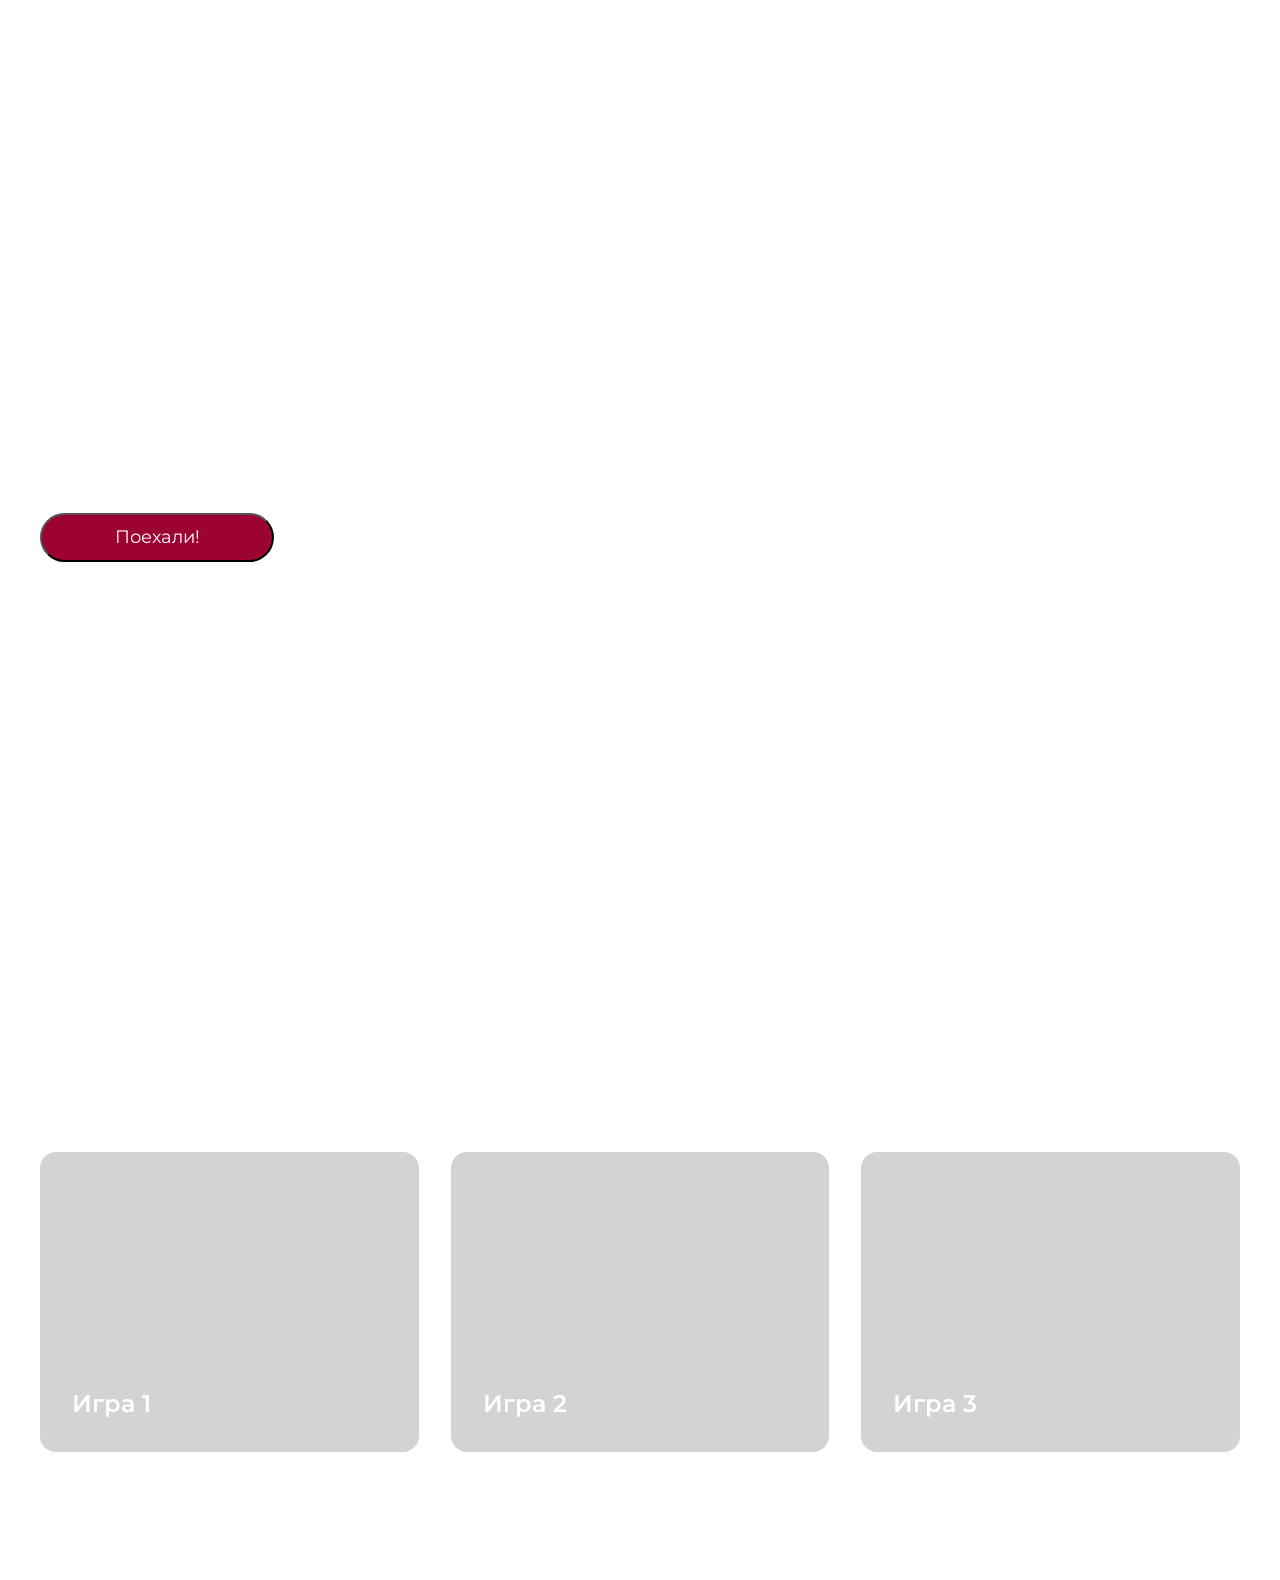
==== index.html @ fee6e5cf "Merge ca78fb0281fe56ed5fbb01894bd6ec158143055f into afb28a0c8ceef6a96334b0a6611ba756c7b6234a" ====
<!DOCTYPE html>
<html lang="en">

<head>    
    <meta charset="UTF-8">
    <meta name="viewport" content="width=device-width, initial-scale=1.0">
    <title>homework1</title>
    <link rel="preconnect" href="https://fonts.googleapis.com">
    <link rel="preconnect" href="https://fonts.gstatic.com" crossorigin>
    <link href="https://fonts.googleapis.com/css2?family=Montserrat:wght@400;500;600&display=swap" rel="stylesheet">
    <link rel="stylesheet" href="style.css">
</head>

<body>
    <div class="top center">
        <h1 class="top__title">Добро пожаловать <br> на мой сайт !</h1>
        <p class="top__text">Вам предстоит пройти несколько увлекательных игр. Если готов нажимай <strong>поехали</strong> и <strong>приступай</strong></p>
        <button class="top__btn">Поехали!</button>
    </div>
    </div>
    <div class="play center">
        <a class="play__box game1" href="#">
            <div class="game">Игра 1</div>
        </a>
        <a class="play__box game2" href="#">
            <div class="game">Игра 2</div>
        </a>
        <a class="play__box game3" href="#">
            <div class="game">Игра 3</div>
        </a>
    </div>
  

</body>

</html>
---- style.css ----
* {
    margin: 0;
    padding: 0;
    box-sizing: border-box;
}

body, button {
    font-family: "Montserrat", sans-serif;
}

.center {
    padding-left: calc(50% - 600px);
    padding-right: calc(50% - 600px);
}

.top {
    height: 1024px;
    background-image: url(img/main-title.jpeg);
    background-repeat: no-repeat;
    background-position: center;
    background-size: cover;
  }
  .top__title {
    color: #FFF;
    font-size: 64px;
    font-weight: 700;
    padding-top: 217px;
    padding-bottom: 32px;
    width: 789px;
  }
  .top__text {
    color: #FFF;
    font-size: 18px;
    font-weight: 300;
    line-height: 32px;
    padding-bottom: 44px;
    width: 481px;
  }
  .top__btn {
    width: 234.063px;
    height: 48.603px;
    border-radius: 30px;
    background: #9C0332;
    outline: none;
    color: #FFF;
    font-size: 18px;
    font-weight: 400;
  }
  .top__btn:hover {
    background: #EB443F;
    cursor: url(img/Vector.svg), pointer;
  }

.description {
    color: #FFF;
    font-size: 18px;
    font-weight: 300;
    line-height: 32px;
    padding-bottom: 44px;
    width: 481px;

}

.search {
    width: 234.063px;
    height: 48.603px;
    border-radius: 30px;
    background: #9C0332;
    outline: none;
    color: #FFF;
    font-size: 18px;
    font-weight: 400;
}

.search:hover {
    background: #EB443F;
    cursor: url(img/Vector.svg), pointer;
}

.games {
    background-image: url(img/fongames.jpeg);
    height: 556px;
    display: flex;
    gap: 32px;
    padding-top: 128px;
    padding-bottom: 128px;
}



.for:hover {
    outline: 3px solid #44D2FF;
    cursor: url(img/Vector.svg), pointer;
}

.play {
    background-image: url(img/fongames.jpeg);
    height: 556px;
    display: flex;
    gap: 32px;
    padding-top: 128px;
    padding-bottom: 128px;
}

.play__box {
    width: 379px;
    height: 300px;
    border-radius: 16px;
    background: linear-gradient(180deg, rgba(39, 1, 15, 0) 0%, #001944 100%), url(<path-to-image>), lightgray 50%/cover no-repeat;
    position: relative;
}

.play__box:hover {
    outline: 3px solid #44D2FF;
    cursor: url(img/Vector.svg), pointer;
}

.game {
    position: absolute;
    top: 236px;
    left: 32px;
    color: #FFF;
    font-size: 24px;
    font-weight: 600;
    line-height: 32px;
}


.game1 {
    background-image: url(img/game1.jpeg);

}

.game2 {
    background-image: url(img/game2.jpeg);

}

.game3 {
    background-image: url(img/game3.jpeg);


}
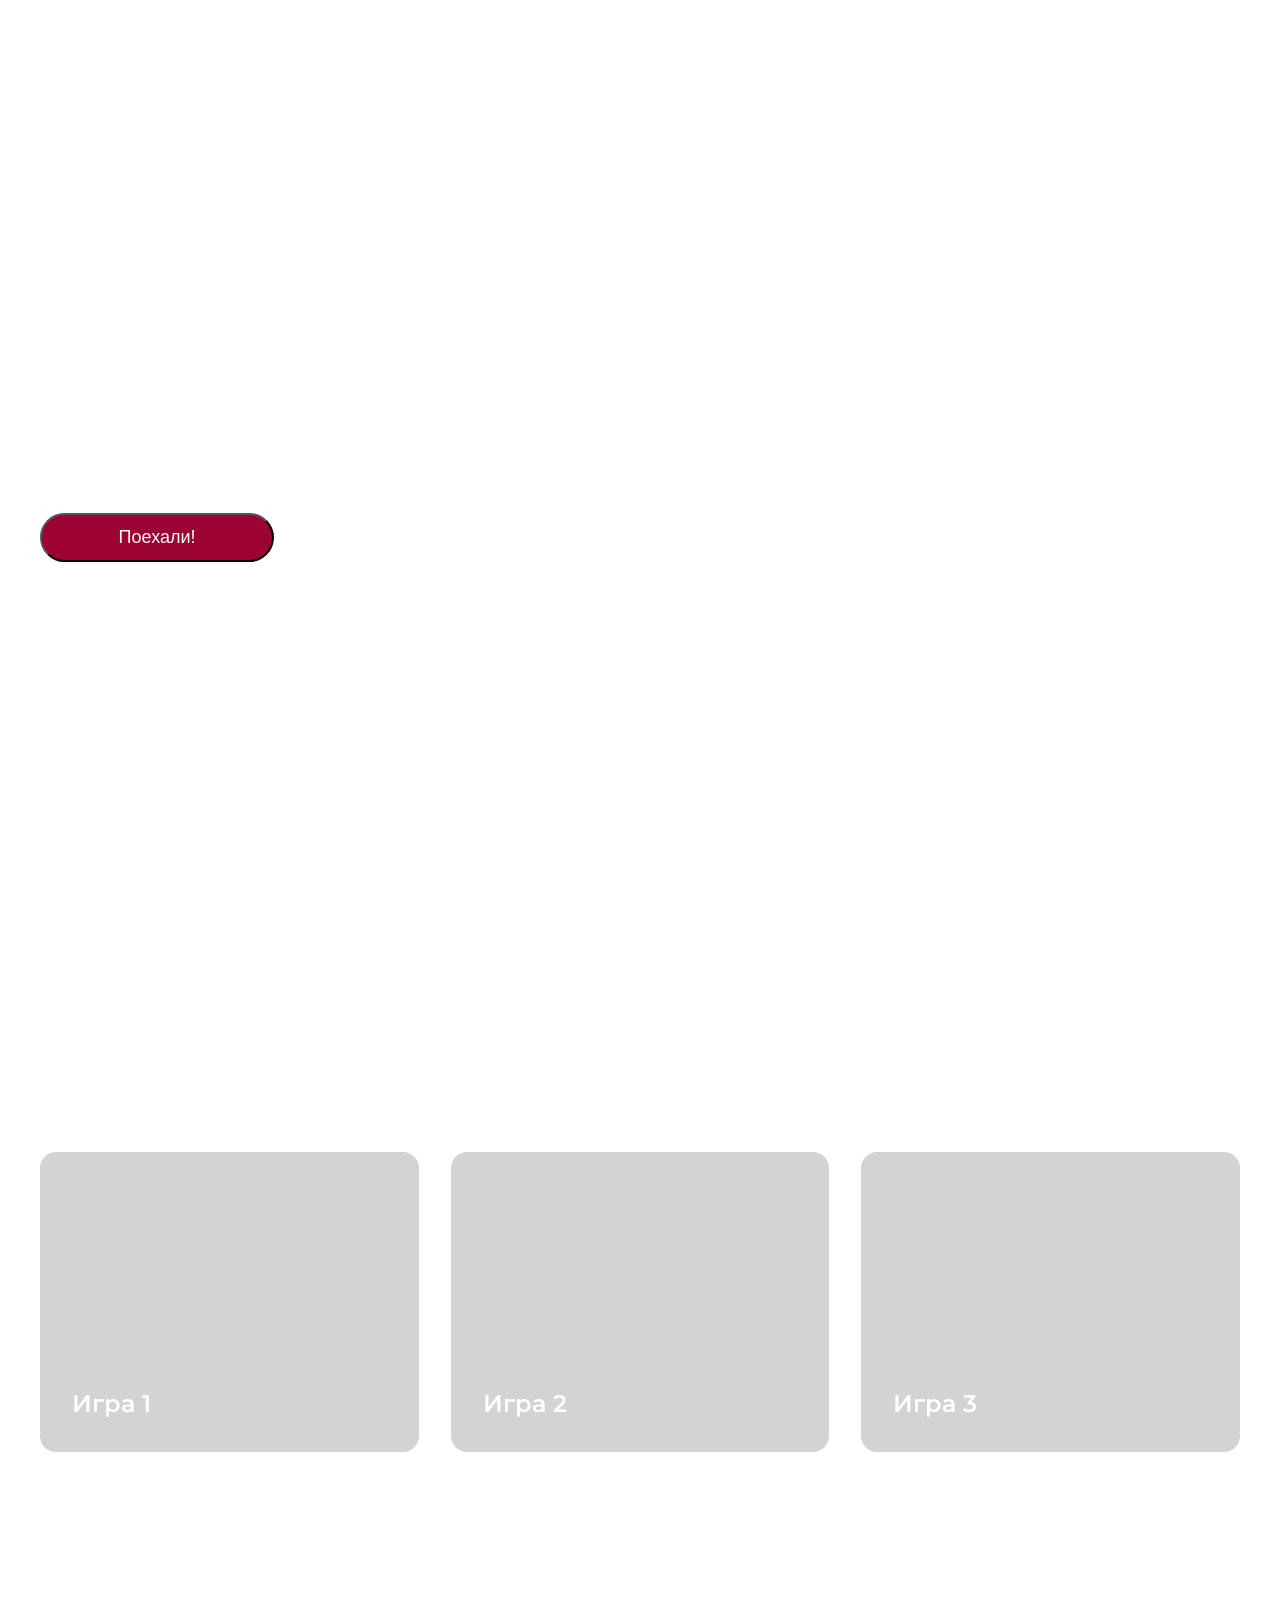
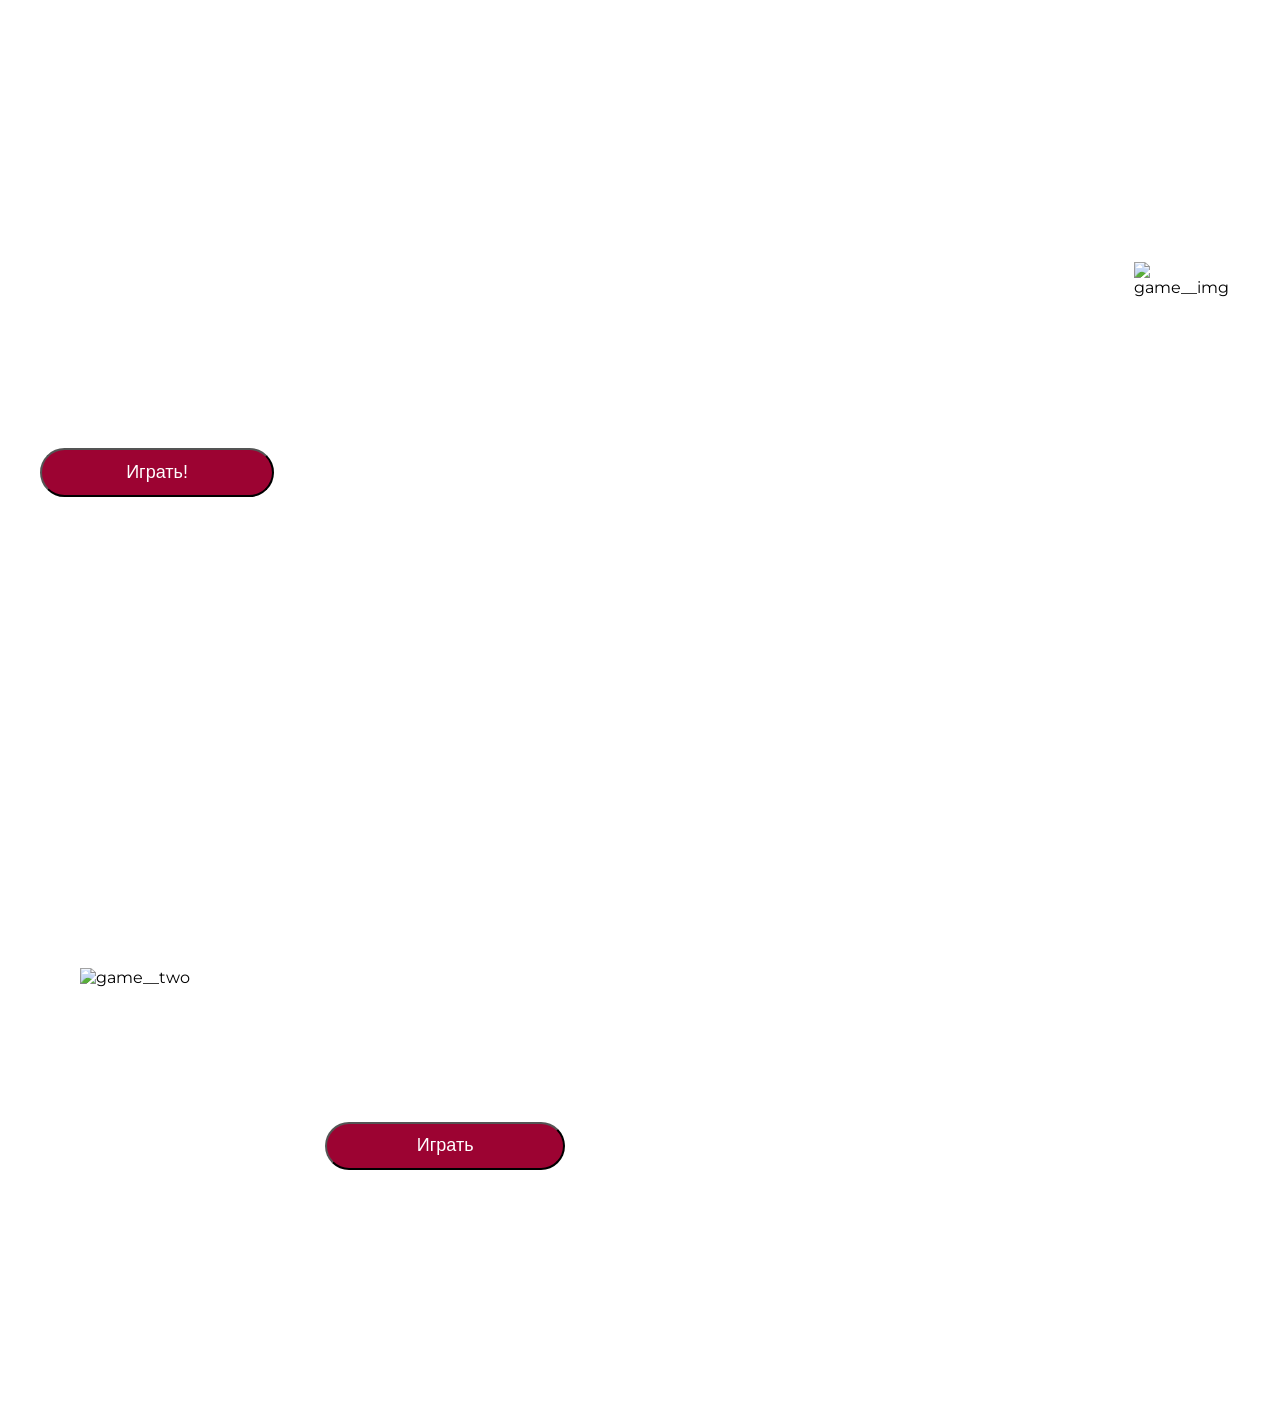
==== commit a45abbc0: "Merge 47764a35b131187c9ad6cce8f8ba6197b0b093f3 into afb28a0c8ceef6a96334b0a6611ba756c7b6234a" ====
--- a/index.html
+++ b/index.html
@@ -1,36 +1,49 @@
 <!DOCTYPE html>
 <html lang="en">
-
-<head>    
+<head>
     <meta charset="UTF-8">
     <meta name="viewport" content="width=device-width, initial-scale=1.0">
-    <title>homework1</title>
+    <title>Document</title>
     <link rel="preconnect" href="https://fonts.googleapis.com">
     <link rel="preconnect" href="https://fonts.gstatic.com" crossorigin>
-    <link href="https://fonts.googleapis.com/css2?family=Montserrat:wght@400;500;600&display=swap" rel="stylesheet">
+    <link href="https://fonts.googleapis.com/css2?family=Montserrat:wght@400;600;700&display=swap" rel="stylesheet">
     <link rel="stylesheet" href="style.css">
 </head>
-
 <body>
     <div class="top center">
         <h1 class="top__title">Добро пожаловать <br> на мой сайт !</h1>
         <p class="top__text">Вам предстоит пройти несколько увлекательных игр. Если готов нажимай <strong>поехали</strong> и <strong>приступай</strong></p>
         <button class="top__btn">Поехали!</button>
     </div>
-    </div>
     <div class="play center">
-        <a class="play__box game1" href="#">
+        <a class="play__box game-1" href="#">
             <div class="game">Игра 1</div>
         </a>
-        <a class="play__box game2" href="#">
+        <a class="play__box game-2" href="#">
             <div class="game">Игра 2</div>
         </a>
-        <a class="play__box game3" href="#">
+        <a class="play__box game-3" href="#">
             <div class="game">Игра 3</div>
         </a>
     </div>
-  
-
+    <div class="game__one center">
+        <div class="game__one_info">
+            <h2 class="game__one_title">Времена года!</h2>
+            <p class="game__one_text">Нажмите кнопку играть, введите номер месяца (от 1 до 12) и вы узнаете к какому времени года он относится</p>
+            <button onclick="alert(monthNumber())"; class="game__one_btn">Играть!</button>
+        </div>
+        <div>
+            <img class="game__one_img" src="img/undraw_video_game_night_8h8m 1.png" alt="game__img">
+        </div>
+    </div>
+    <div class="game__two center">
+        <div class="game__two_info">
+            <h2 class="game__two_title">Запомни слова</h2>
+            <p class="game__two_text">При нажатии на кнопку играть, вы увидите несколько слов, которые вам необходимо запомнить.</p>
+            <button onclick="gameWords();" class="game__two_btn">Играть</button>
+        </div>
+        <img class="game__two_img" src="img/undraw_gaming_re_cma2 1.png" alt="game__two">
+    </div>
+        <script src="game_one.js"></script>
 </body>
-
 </html>
--- a/style.css
+++ b/style.css
@@ -1,143 +1,268 @@
 * {
-    margin: 0;
-    padding: 0;
-    box-sizing: border-box;
-}
-
-body, button {
-    font-family: "Montserrat", sans-serif;
+  margin: 0;
+  padding: 0;
+  box-sizing: border-box;
+}
+
+body {
+  font-family: "Montserrat";
 }
 
 .center {
-    padding-left: calc(50% - 600px);
-    padding-right: calc(50% - 600px);
+  padding-left: calc(50% - 600px);
+  padding-right: calc(50% - 600px);
 }
 
 .top {
-    height: 1024px;
-    background-image: url(img/main-title.jpeg);
-    background-repeat: no-repeat;
-    background-position: center;
-    background-size: cover;
+  height: 1024px;
+  background-image: url(img/top_background.jpg);
+  background-repeat: no-repeat;
+  background-position: center;
+  background-size: cover;
+}
+.top__title {
+  color: #FFF;
+  font-size: 64px;
+  font-weight: 700;
+  padding-top: 217px;
+  padding-bottom: 32px;
+  width: 789px;
+}
+.top__text {
+  color: #FFF;
+  font-size: 18px;
+  font-weight: 300;
+  line-height: 32px;
+  padding-bottom: 44px;
+  width: 481px;
+}
+.top__btn {
+  width: 234.063px;
+  height: 48.603px;
+  border-radius: 30px;
+  background: #9C0332;
+  outline: none;
+  color: #FFF;
+  font-size: 18px;
+  font-weight: 400;
+}
+.top__btn:hover {
+  background: #EB443F;
+  cursor: url(img/cursor.svg), pointer;
+}
+
+.play {
+  background-image: url(img/play_background.jpg);
+  height: 556px;
+  display: flex;
+  gap: 32px;
+  padding-top: 128px;
+  padding-bottom: 128px;
+}
+.play__box {
+  width: 379px;
+  height: 300px;
+  border-radius: 16px;
+  background: linear-gradient(180deg, rgba(39, 1, 15, 0) 0%, #001944 100%), url(<path-to-image>), lightgray 50%/cover no-repeat;
+  position: relative;
+}
+.play__box:hover {
+  outline: 3px solid #44D2FF;
+  cursor: url(img/cursor.svg), pointer;
+}
+
+.game {
+  position: absolute;
+  top: 236px;
+  left: 32px;
+  color: #FFF;
+  font-size: 24px;
+  font-weight: 600;
+  line-height: 32px;
+}
+.game-1 {
+  background-image: url(img/game1.jpg);
+}
+.game-2 {
+  background-image: url(img/game2.jpg);
+}
+.game-3 {
+  background-image: url(img/game3.jpg);
+}
+
+.game__one {
+  padding-top: 282px;
+  padding-bottom: 232px;
+  display: flex;
+  gap: 135px;
+  background-image: url(img/game_one_background.jpg);
+}
+.game__one_info {
+  display: flex;
+  flex-direction: column;
+  gap: 32px;
+}
+.game__one_title {
+  color: #FFF;
+  font-size: 48px;
+  font-weight: 700;
+}
+.game__one_text {
+  color: #FFF;
+  font-size: 18px;
+  font-weight: 300;
+  line-height: 32px;
+}
+.game__one_btn {
+  width: 234.063px;
+  height: 48.603px;
+  flex-shrink: 0;
+  border-radius: 30px;
+  background: #9C0332;
+  color: #FFF;
+  font-size: 18px;
+  font-weight: 400;
+}
+.game__one_btn:hover {
+  background: #EB443F;
+  cursor: url(img/cursor.svg), pointer;
+}
+
+.game__two {
+  padding-top: 239px;
+  padding-bottom: 239px;
+  display: flex;
+  gap: 135px;
+  background-image: url(img/game_two_background.jpg);
+  flex-direction: row-reverse;
+}
+.game__two_info {
+  display: flex;
+  flex-direction: column;
+  gap: 32px;
+}
+.game__two_title {
+  color: #FFF;
+  font-size: 48px;
+  font-weight: 700;
+}
+.game__two_text {
+  color: #FFF;
+  font-size: 18px;
+  font-weight: 400;
+  line-height: 32px;
+}
+.game__two_btn {
+  width: 240.441px;
+  height: 48.603px;
+  flex-shrink: 0;
+  border-radius: 30px;
+  background: #9C0332;
+  color: #FFF;
+  font-size: 18px;
+  font-weight: 400;
+}
+.game__two_btn:hover {
+  background: #EB443F;
+  cursor: url(img/cursor.svg), pointer;
+}
+
+@media (max-width: 1024px) {
+  .center {
+    padding-left: calc(50% - 393px);
+    padding-right: calc(50% - 393px);
+  }
+}
+@media (min-width: 768px) and (max-width: 833px) {
+  .center {
+    padding-left: 24px;
+    padding-right: 24px;
+  }
+}
+@media (max-width: 767px) {
+  .center {
+    padding-left: 16px;
+    padding-right: 16px;
+  }
+  .top {
+    display: flex;
+    flex-direction: column;
+    align-items: center;
+    height: 735px;
   }
   .top__title {
-    color: #FFF;
-    font-size: 64px;
+    font-size: 32px;
     font-weight: 700;
-    padding-top: 217px;
+    text-align: center;
+    width: 343px;
+    padding-top: 237px;
+  }
+  .top__text {
+    font-size: 14px;
+    font-weight: 300;
+    line-height: 22px;
+    width: 343px;
+    text-align: center;
     padding-bottom: 32px;
-    width: 789px;
-  }
-  .top__text {
-    color: #FFF;
-    font-size: 18px;
-    font-weight: 300;
-    line-height: 32px;
-    padding-bottom: 44px;
-    width: 481px;
-  }
-  .top__btn {
-    width: 234.063px;
-    height: 48.603px;
-    border-radius: 30px;
-    background: #9C0332;
-    outline: none;
-    color: #FFF;
-    font-size: 18px;
-    font-weight: 400;
-  }
-  .top__btn:hover {
-    background: #EB443F;
-    cursor: url(img/Vector.svg), pointer;
-  }
-
-.description {
-    color: #FFF;
-    font-size: 18px;
-    font-weight: 300;
-    line-height: 32px;
-    padding-bottom: 44px;
-    width: 481px;
-
-}
-
-.search {
-    width: 234.063px;
-    height: 48.603px;
-    border-radius: 30px;
-    background: #9C0332;
-    outline: none;
-    color: #FFF;
-    font-size: 18px;
-    font-weight: 400;
-}
-
-.search:hover {
-    background: #EB443F;
-    cursor: url(img/Vector.svg), pointer;
-}
-
-.games {
-    background-image: url(img/fongames.jpeg);
-    height: 556px;
-    display: flex;
-    gap: 32px;
-    padding-top: 128px;
-    padding-bottom: 128px;
-}
-
-
-
-.for:hover {
-    outline: 3px solid #44D2FF;
-    cursor: url(img/Vector.svg), pointer;
-}
-
-.play {
-    background-image: url(img/fongames.jpeg);
-    height: 556px;
-    display: flex;
-    gap: 32px;
-    padding-top: 128px;
-    padding-bottom: 128px;
-}
-
-.play__box {
-    width: 379px;
+  }
+  .play {
+    display: flex;
+    flex-direction: column;
+    align-items: center;
+    height: 1221px;
+  }
+  .play__box {
+    width: 343px;
     height: 300px;
-    border-radius: 16px;
-    background: linear-gradient(180deg, rgba(39, 1, 15, 0) 0%, #001944 100%), url(<path-to-image>), lightgray 50%/cover no-repeat;
-    position: relative;
-}
-
-.play__box:hover {
-    outline: 3px solid #44D2FF;
-    cursor: url(img/Vector.svg), pointer;
-}
-
-.game {
-    position: absolute;
-    top: 236px;
-    left: 32px;
-    color: #FFF;
-    font-size: 24px;
-    font-weight: 600;
-    line-height: 32px;
-}
-
-
-.game1 {
-    background-image: url(img/game1.jpeg);
-
-}
-
-.game2 {
-    background-image: url(img/game2.jpeg);
-
-}
-
-.game3 {
-    background-image: url(img/game3.jpeg);
-
-
-}+  }
+  .game__one {
+    padding-top: 51px;
+    padding-bottom: 85px;
+    display: flex;
+    flex-direction: column;
+    gap: 64px;
+    align-items: center;
+  }
+  .game__one_title {
+    text-align: center;
+    font-size: 32px;
+  }
+  .game__one_text {
+    text-align: center;
+    font-size: 14px;
+    line-height: 22px;
+  }
+  .game__one_info {
+    align-items: center;
+  }
+  .game__one_img {
+    width: 344px;
+    height: 236px;
+    flex-shrink: 0;
+  }
+  .game__two {
+    padding-top: 51px;
+    padding-bottom: 90px;
+    display: flex;
+    flex-direction: column;
+    gap: 64px;
+    align-items: center;
+  }
+  .game__two_title {
+    text-align: center;
+    font-size: 32px;
+  }
+  .game__two_text {
+    text-align: center;
+    font-size: 14px;
+    line-height: 22px;
+  }
+  .game__two_info {
+    align-items: center;
+  }
+  .game__two_img {
+    width: 344px;
+    height: 231px;
+    flex-shrink: 0;
+  }
+}/*# sourceMappingURL=style.css.map */
